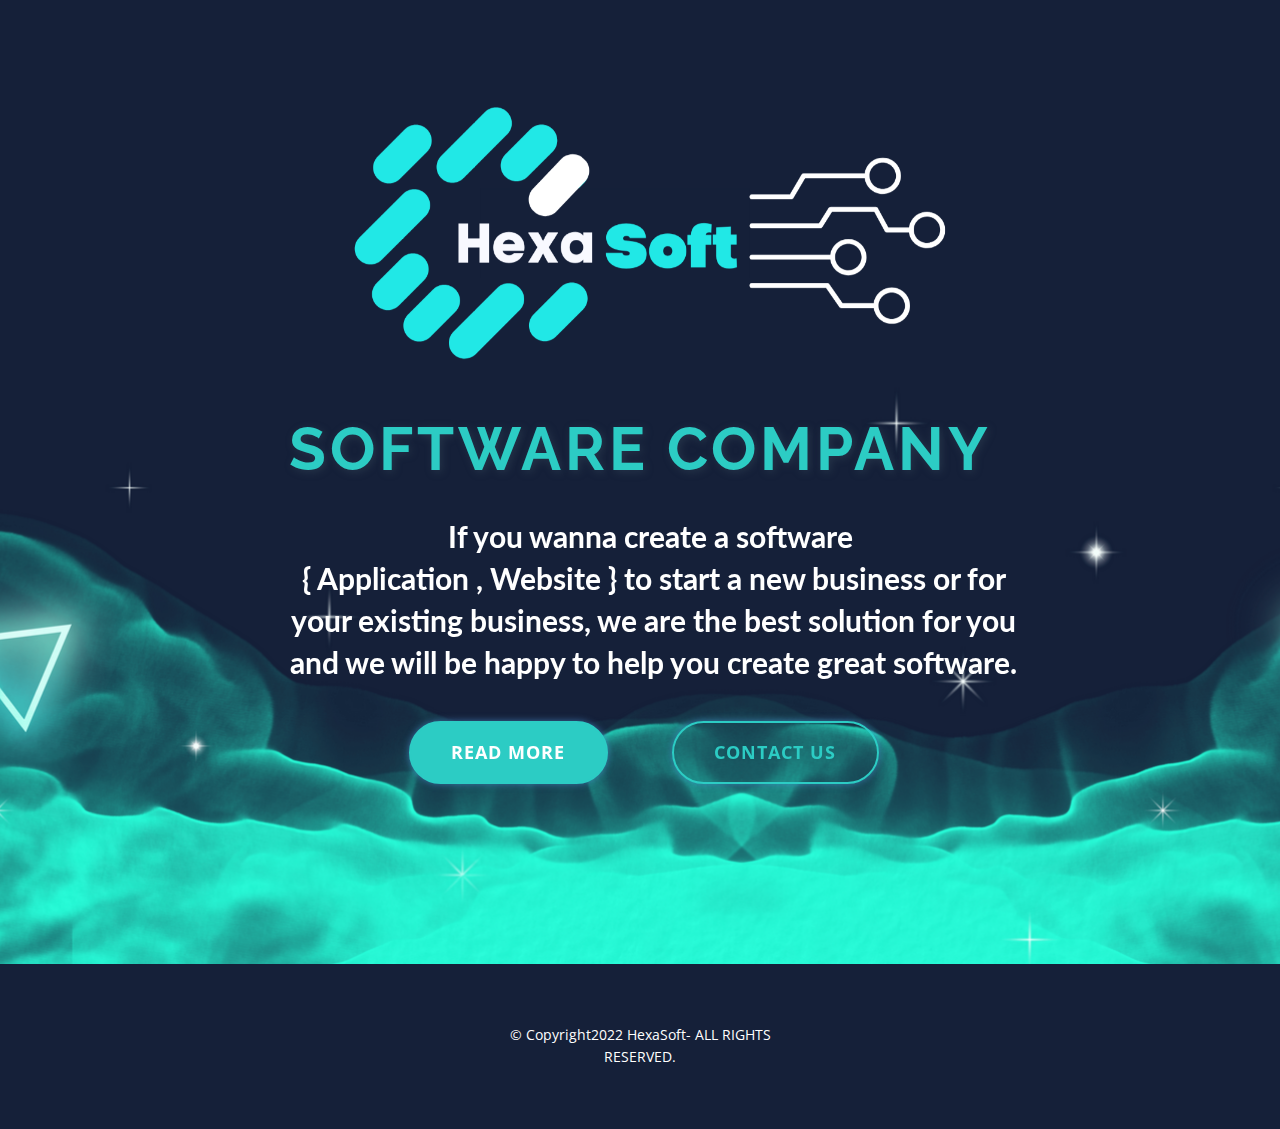
==== index.html @ df208e8d "14 commit" ====
<!DOCTYPE html>
<html style="font-size: 16px;" lang="en"><head>
    <meta name="viewport" content="width=device-width, initial-scale=1.0">
    <meta charset="utf-8">
    <meta name="keywords" content="Software​ company">
    <meta name="description" content="">
    <title>Home</title>
    <link rel="stylesheet" href="nicepage.css" media="screen">
<link rel="stylesheet" href="Home.css" media="screen">
    <script class="u-script" type="text/javascript" src="jquery.js" defer=""></script>
    <script class="u-script" type="text/javascript" src="nicepage.js" defer=""></script>
    <meta name="generator" content="Nicepage 5.11.4, nicepage.com">
    <link id="u-theme-google-font" rel="stylesheet" href="https://fonts.googleapis.com/css?family=Roboto:100,100i,300,300i,400,400i,500,500i,700,700i,900,900i|Open+Sans:300,300i,400,400i,500,500i,600,600i,700,700i,800,800i">
    <link id="u-page-google-font" rel="stylesheet" href="https://fonts.googleapis.com/css?family=Raleway:100,100i,200,200i,300,300i,400,400i,500,500i,600,600i,700,700i,800,800i,900,900i|Lato:100,100i,300,300i,400,400i,700,700i,900,900i">
    
    
    <script type="application/ld+json">{
		"@context": "http://schema.org",
		"@type": "Organization",
		"name": ""
}</script>
    <meta name="theme-color" content="#478ac9">
    <meta property="og:title" content="Home">
    <meta property="og:type" content="website">
  <meta data-intl-tel-input-cdn-path="intlTelInput/"></head>
  <body data-home-page="Home.html" data-home-page-title="Home" class="u-body u-xl-mode" data-lang="en">
    <section class="u-align-center u-clearfix u-image u-section-1" id="carousel_eb85" data-image-width="9504" data-image-height="4752">
      <div class="u-align-left u-container-style u-group u-image u-image-1" data-image-width="1063" data-image-height="1063" data-animation-name="customAnimationIn" data-animation-duration="1000">
        <div class="u-container-layout u-container-layout-1"></div>
      </div>
      <h1 class="u-custom-font u-font-raleway u-text u-text-palette-4-base u-text-1" data-animation-name="customAnimationIn" data-animation-duration="1000">Software​ company</h1>
      <h3 class="u-align-center-xs u-custom-font u-font-lato u-text u-text-body-alt-color u-text-2" data-animation-name="customAnimationIn" data-animation-duration="1000"> If you wanna create a software&nbsp;<br>{ Application , Website } to start a new business or for your existing business, we are the best solution for you and we will be happy to help you create great software.
      </h3>
      <div class="u-align-center-xs u-clearfix u-gutter-24 u-layout-custom-sm u-layout-custom-xs u-layout-wrap u-layout-wrap-1">
        <div class="u-gutter-0 u-layout">
          <div class="u-layout-row">
            <div class="u-container-style u-layout-cell u-size-30 u-layout-cell-1">
              <div class="u-container-layout u-valign-middle-lg u-valign-middle-md u-valign-middle-xl u-container-layout-2">
                <a href="About.html" class="u-active-white u-border-2 u-border-active-white u-border-hover-white u-border-palette-4-base u-btn u-btn-round u-button-style u-hover-white u-palette-4-base u-radius-50 u-text-active-palette-4-base u-text-hover-palette-4-base u-btn-1" data-animation-name="customAnimationIn" data-animation-duration="1000" target="_blank">read more</a>
              </div>
            </div>
            <div class="u-container-style u-layout-cell u-size-30 u-layout-cell-2">
              <div class="u-container-layout u-valign-middle-lg u-valign-middle-md u-valign-middle-xl u-container-layout-3">
                <a href="Contact.html" class="u-active-white u-border-2 u-border-active-white u-border-hover-white u-border-palette-4-base u-btn u-btn-round u-button-style u-hover-white u-none u-radius-50 u-text-active-palette-4-base u-text-hover-palette-4-base u-btn-2" data-animation-name="customAnimationIn" data-animation-duration="1000" target="_blank">Contact us</a>
              </div>
            </div>
          </div>
        </div>
      </div>
    </section>
    
    
    <footer class="u-align-center u-clearfix u-custom-color-1 u-footer u-footer" id="sec-e031"><p class="u-align-center u-small-text u-text u-text-variant u-text-1"> © Copyright2022 HexaSoft​-&nbsp;ALL RIGHTS RESERVED.</p></footer>
    
  
</body></html>
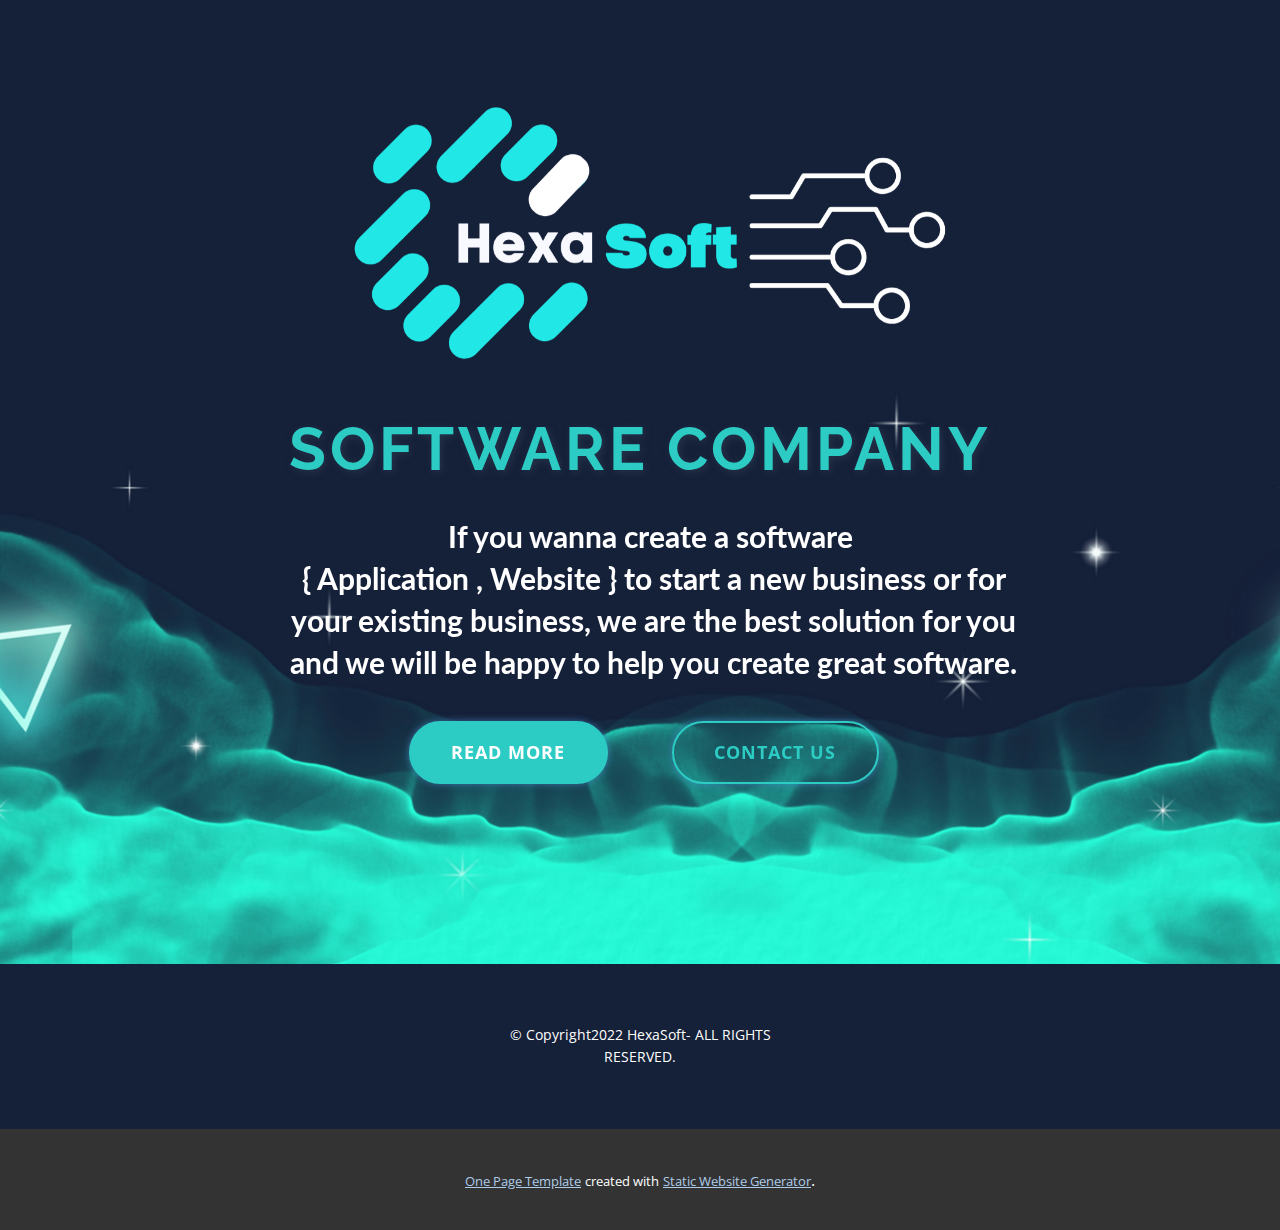
==== commit 9295c8e3: "20 commit" ====
--- a/index.html
+++ b/index.html
@@ -51,6 +51,16 @@
     
     
     <footer class="u-align-center u-clearfix u-custom-color-1 u-footer u-footer" id="sec-e031"><p class="u-align-center u-small-text u-text u-text-variant u-text-1"> © Copyright2022 HexaSoft​-&nbsp;ALL RIGHTS RESERVED.</p></footer>
-    
+    <section class="u-backlink u-clearfix u-grey-80">
+      <a class="u-link" href="https://nicepage.com/one-page-template" target="_blank">
+        <span>One Page Template</span>
+      </a>
+      <p class="u-text">
+        <span>created with</span>
+      </p>
+      <a class="u-link" href="https://nicepage.com/static-site-generator" target="_blank">
+        <span>Static Website Generator</span>
+      </a>. 
+    </section>
   
 </body></html>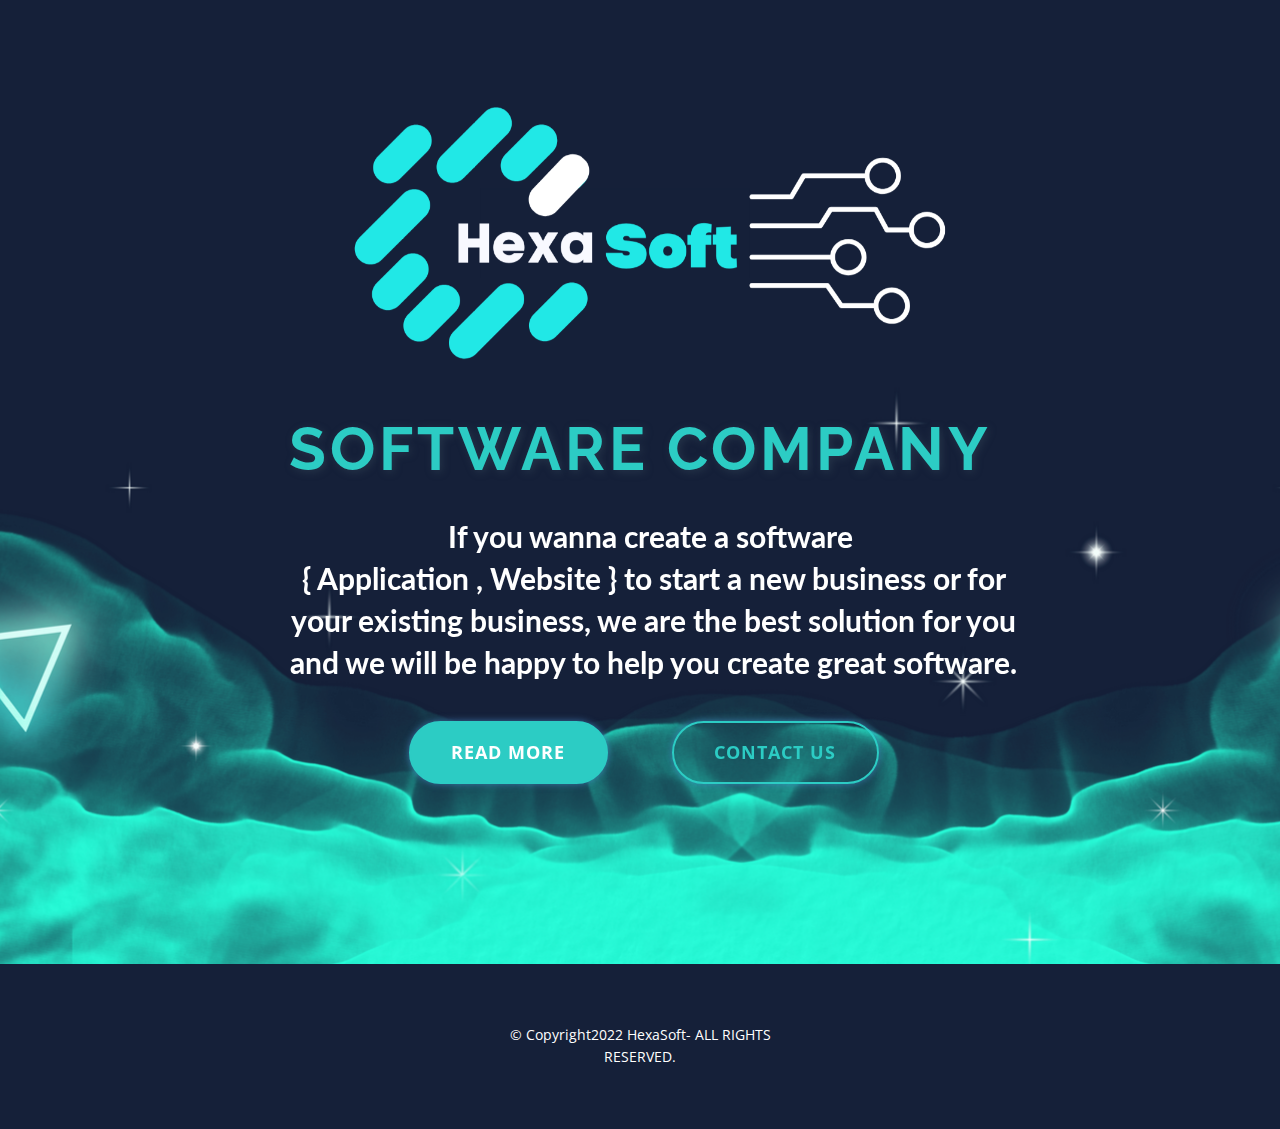
==== commit 83e9e086: "22 commit" ====
--- a/index.html
+++ b/index.html
@@ -51,16 +51,6 @@
     
     
     <footer class="u-align-center u-clearfix u-custom-color-1 u-footer u-footer" id="sec-e031"><p class="u-align-center u-small-text u-text u-text-variant u-text-1"> © Copyright2022 HexaSoft​-&nbsp;ALL RIGHTS RESERVED.</p></footer>
-    <section class="u-backlink u-clearfix u-grey-80">
-      <a class="u-link" href="https://nicepage.com/one-page-template" target="_blank">
-        <span>One Page Template</span>
-      </a>
-      <p class="u-text">
-        <span>created with</span>
-      </p>
-      <a class="u-link" href="https://nicepage.com/static-site-generator" target="_blank">
-        <span>Static Website Generator</span>
-      </a>. 
-    </section>
+ 
   
 </body></html>